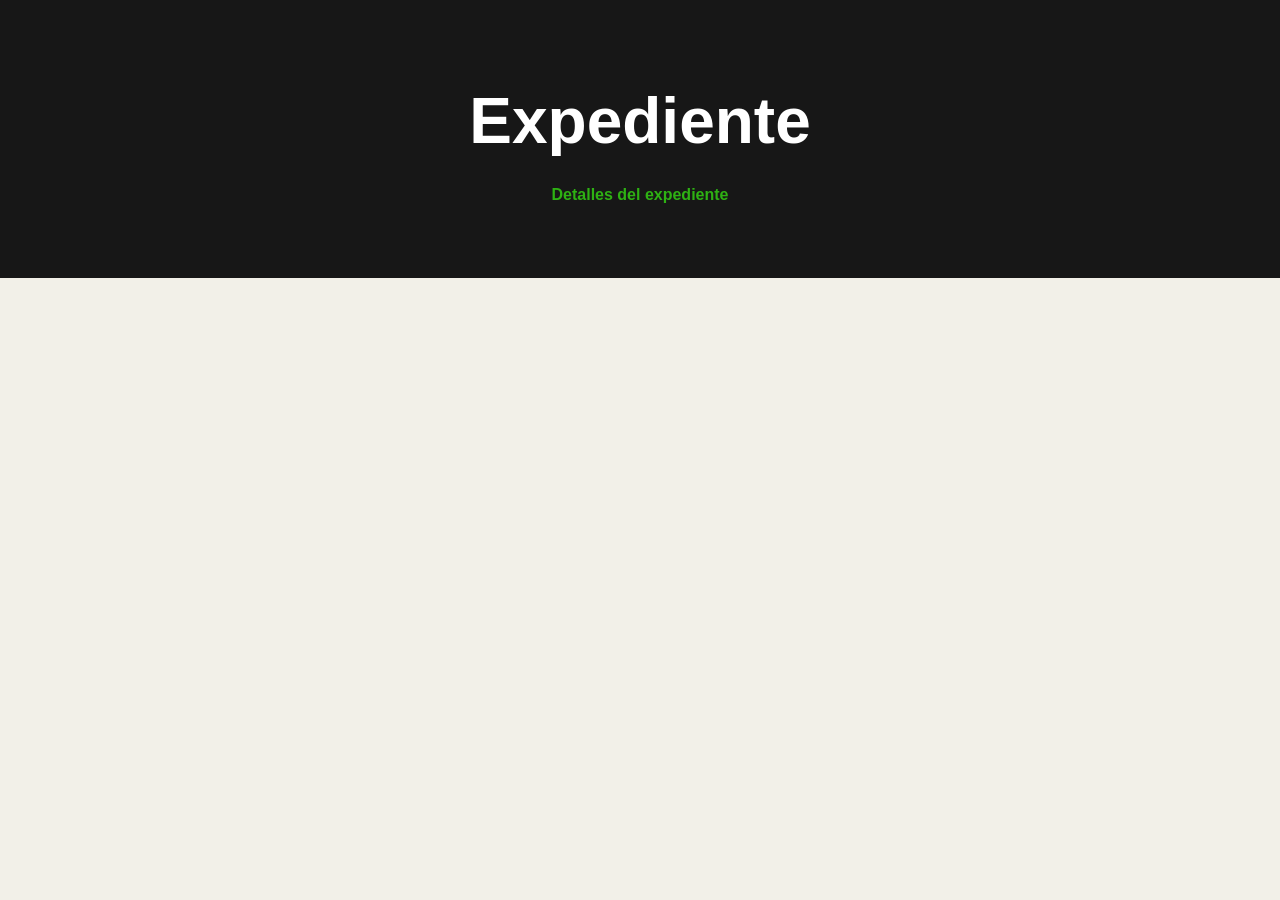
==== paginas/expediente.html @ 0d66af06 "Primera actualizacion" ====
<!DOCTYPE html>
<html lang="en">

<head>
    <meta charset="UTF-8">
    <meta name="viewport" content="width=device-width, initial-scale=1.0">
    <link rel="stylesheet" href="../estilos.css">
    <title>Expediente</title>
</head>

<body>
    <header>
        <h1>Expediente</h1>
        <h2>Detalles del expediente</h2>
    </header>
</body>

</html>
---- estilos.css ----
body {
    font-family: Arial, Helvetica, sans-serif;
    margin: 0;
    background-color: #f2f0e8;
    color: #171717;
    font-size: 16px;
    line-height: 1.6;
}

header {
    background-color: #171717;
    color: #f2f0e8;
    text-align: center;
    padding: 60px 30px;
}

header p {
    color: rgb(46, 177, 19);
    font-size: 1rem;
    font-weight: 700;
    margin: 10px 0;
}

header h2 {
    color: rgb(46, 177, 19);
    font-size: 1rem;
    font-weight: 700;
    margin: 10px 0;
}

h1 {
    color: #ffffff;
    font-size: 4rem;
    font-weight: 700;
    margin: 10px 0;
}

nav{
    background-color: rgb(46, 177, 19);
    text-align: center;
    padding: 16px;
}

nav a{
    color: #171717;
    font-weight: 700;
    text-decoration: none;
    margin: 0 12px;
}

nav a:hover{
    color: #ffc3c3;
}

main {
    max-width: 900px;
    margin: auto;
    padding: 40px 30px;
}

section {
    background-color: #ffffff;
    margin-bottom: 24px;
    padding: 30px;
}

h2 {
    color: #171717;
    font-size: 1.8rem;
    font-weight: 700;
    margin-top: 0;
}

p {
    margin-bottom: 16px;
}

.excusa{
    background-color: #f89b9b4f;
    padding: 20px;
    margin-bottom: 16px;
}

.excusa h3{
    color: rgb(227, 50, 50);
    margin-top: 0;
}

#estado{
    background-color: #066219;
    color: ghostwhite;
}

#estado h2{
    color: rgb(225, 255, 0);
}

ul {
    line-height: 1.9;
}

ol {
    line-height: 1.9;
}

li {
    margin-bottom: 8px;
}

footer {
    background-color: rgb(46, 177, 19);
    color: black;
    text-align: center;
    padding: 24px;
}

footer p {
    font-weight: 700;
    margin: 0;
}
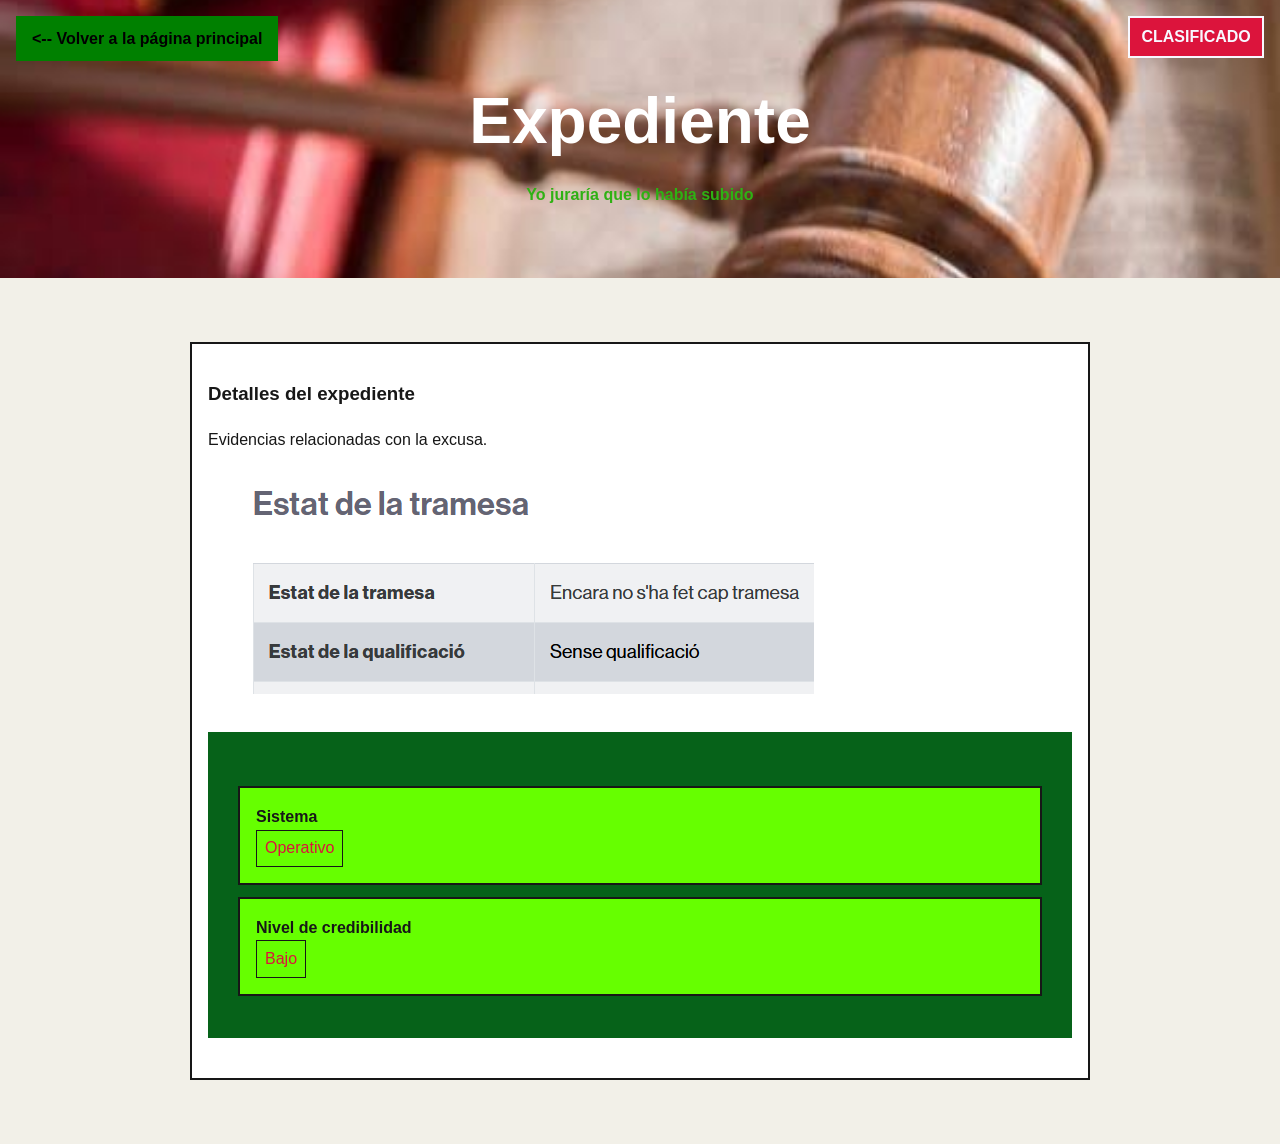
==== commit 44314bf4: "Ajustes de posiciones" ====
--- a/paginas/expediente.html
+++ b/paginas/expediente.html
@@ -8,11 +8,35 @@
     <title>Expediente</title>
 </head>
 
-<body>
-    <header>
+<body class="expediente">
+    <header class="expediente-header">
+        <span class="sello-clasificado">CLASIFICADO</span>
         <h1>Expediente</h1>
-        <h2>Detalles del expediente</h2>
+        <h2>Yo juraría que lo había subido</h2>
     </header>
+    <main>
+        <section class="evidencias">
+            <h3>Detalles del expediente</h3>
+            <p>Evidencias relacionadas con la excusa.</p>
+            <figure>
+                <img src="../img/Evidencia1.png" alt="Imagen del expediente">
+            </figure>
+            </sectionclass>
+
+            <section Id="estado">
+                <div class="dato_estado">
+                    <div class="estado">
+                        <span class="etiqueta">Sistema</span>
+                        <span class="valor">Operativo</span>
+                    </div>
+                    <div class="estado">
+                        <span class="etiqueta">Nivel de credibilidad</span>
+                        <span class="valor">Bajo</span>
+                    </div>
+                </div>
+            </section>
+    </main>
+    <a href="../index.html" class="volver"><-- Volver a la página principal</a>
 </body>
 
 </html>
--- a/estilos.css
+++ b/estilos.css
@@ -35,20 +35,20 @@
     margin: 10px 0;
 }
 
-nav{
+nav {
     background-color: rgb(46, 177, 19);
     text-align: center;
     padding: 16px;
 }
 
-nav a{
+nav a {
     color: #171717;
     font-weight: 700;
     text-decoration: none;
     margin: 0 12px;
 }
 
-nav a:hover{
+nav a:hover {
     color: #ffc3c3;
 }
 
@@ -75,23 +75,23 @@
     margin-bottom: 16px;
 }
 
-.excusa{
+.excusa {
     background-color: #f89b9b4f;
     padding: 20px;
     margin-bottom: 16px;
 }
 
-.excusa h3{
+.excusa h3 {
     color: rgb(227, 50, 50);
     margin-top: 0;
 }
 
-#estado{
+#estado {
     background-color: #066219;
     color: ghostwhite;
 }
 
-#estado h2{
+#estado h2 {
     color: rgb(225, 255, 0);
 }
 
@@ -117,4 +117,93 @@
 footer p {
     font-weight: 700;
     margin: 0;
+}
+
+.expediente header {
+    background-image: url("img/juez.jpg");
+    background-size: cover;
+    background-position: center;
+}
+
+.evidencias {
+    padding: 1em;
+    margin: 1.5em 0;
+    border: 0.15em solid #171717;
+}
+
+.evidencias img {
+    max-width: 100%;
+    display: block;
+}
+
+.evidenciasfigcaption {
+    text-align: center;
+    font-style: italic;
+    margin-top: 0.75em;
+}
+
+.dato_estado {
+    margin-top: 1.5em;
+}
+
+.estado {
+    background-color: #66ff00;
+    color:#171717;
+    padding: 1em;
+    margin-bottom: 0.75em;
+    border: 0.15em solid #171717;
+    width: 100%;
+    box-sizing: border-box;
+}
+
+.etiqueta {
+    font-weight: 700;
+    display: block;
+}
+
+.valor {
+    color: crimson;
+    display: inline-block;
+    padding: .3em .5em;
+    border: 0.1em solid #171717;
+}
+
+.expediente-header {
+    position: relative;
+}
+
+.sello-clasificado {
+    position: absolute;
+    top: 1em;
+    right: 1em;
+    background-color: crimson;
+    color: ghostwhite;
+    padding: 0.4em 0.7em;
+    border: 0.15em solid ghostwhite;
+    font-weight: 700;
+}
+
+.aviso-sistema {
+    position: fixed;
+    right: 1em;
+    bottom: 0.3em;
+    background-color: rgb(65, 178, 17);
+    padding: 0.6em 1em;
+    border: 0.1em solid #171717;
+    font-weight: 700;
+}
+
+.volver {
+    position: fixed;
+    padding: 0.6em 1em;
+    top: 1em;
+    left: 1em;
+    background-color: green;
+    font-weight: 700;
+    color: black;
+    text-decoration: none;
+}
+
+.volver:hover {
+    background-color: #00ff00;
 }
